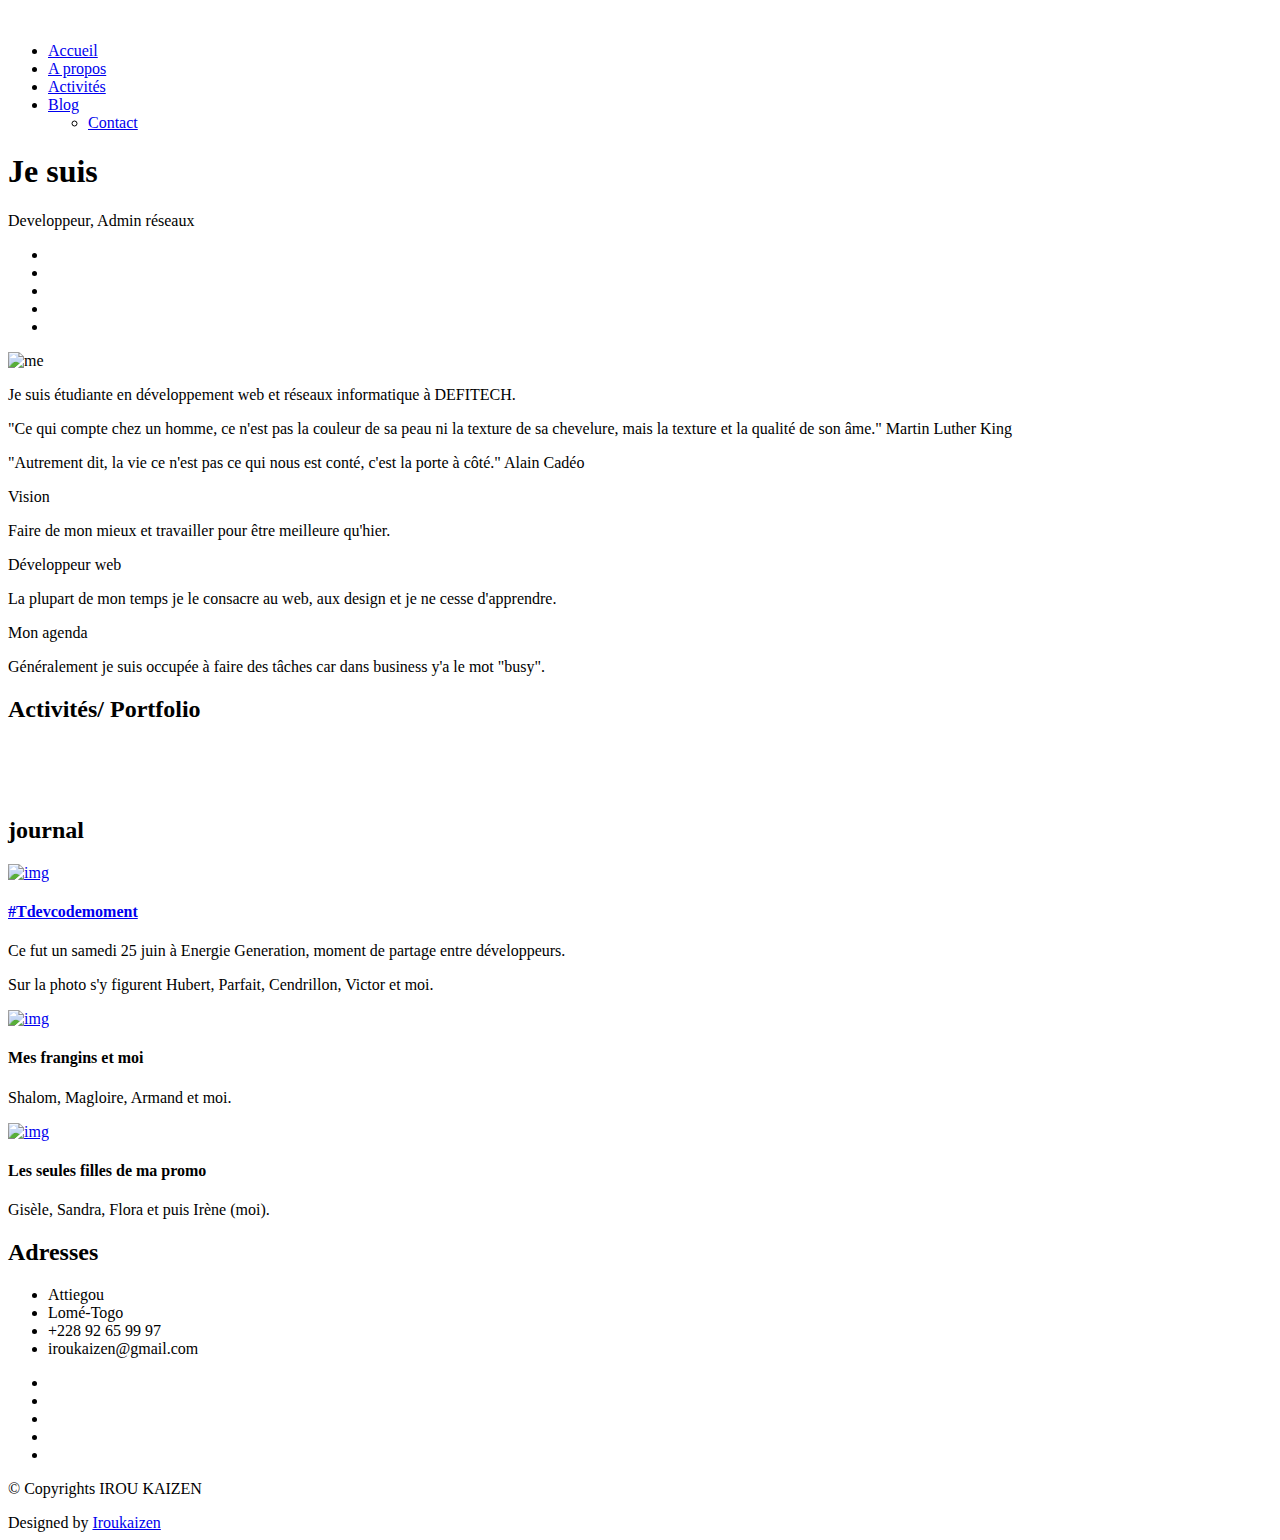
==== index.html @ bd390ae5 "first commit" ====
<!DOCTYPE html>
<html lang="en">

<head>
  <meta charset="utf-8">
  <meta content="width=device-width, initial-scale=1.0" name="viewport">

  <title>IrouKaizen_Portfolio</title>
  <meta content="" name="description">
  <meta content="" name="keywords">

  <!-- Favicons -->
  <link href="" rel="icon">
  <link href="" rel="apple-touch-icon">

  <!-- Google Fonts -->
  <link href="https://fonts.googleapis.com/css?family=Poppins:300,300i,400,400i,500,500i,600,600i,700,700i|Playfair+Display:400,400i,500,500i,600,600i,700,700i,900,900i" rel="stylesheet">

  <!-- Vendor CSS Files -->
  <link href="assets/vendor/bootstrap/css/bootstrap.min.css" rel="stylesheet">
  <link href="assets/vendor/bootstrap-icons/bootstrap-icons.css" rel="stylesheet">
  <link href="assets/vendor/boxicons/css/boxicons.min.css" rel="stylesheet">
  <link href="assets/vendor/glightbox/css/glightbox.min.css" rel="stylesheet">
  <link href="assets/vendor/swiper/swiper-bundle.min.css" rel="stylesheet">

  <!-- Template Main CSS File -->
  <link href="assets/css/style.css" rel="stylesheet">

  </head>

<body>

  <!-- ======= Header ======= -->
  <header id="header" class="fixed-top ">
    <div class="container d-flex align-items-center justify-content-between">

      <a href="index.html" class="logo"><img src="Kaizen" alt="" class="img-fluid"></a>
      <!-- Uncomment below if you prefer to use an text logo -->
      <!-- <h1 class="logo"><a href="index.html">Folio</a></h1> -->

      <nav id="navbar" class="navbar">
        <ul>
          <li><a class="nav-link scrollto active" href="#hero">Accueil</a></li>
          <li><a class="nav-link scrollto" href="#about">A propos</a></li>
          <li><a class="nav-link  scrollto" href="#portfolio">Activités</a></li>
          <li><a class="nav-link  scrollto" href="#journal">Blog</a></li>
            <ul>
          <li><a class="nav-link scrollto" href="#contact">Contact</a></li>
        </ul>
        <i class="bi bi-list mobile-nav-toggle"></i>
      </nav><!-- .navbar -->

    </div>
  </header><!-- End Header -->

  <!-- ======= Hero Section ======= -->
  <div id="hero" class="home">

    <div class="container">
      <div class="hero-content">
        <h1>Je suis <span class="typed" data-typed-items="Irou Kaizen, Developpeur, admin réseaux"></span></h1>
        <p>Developpeur, Admin réseaux</p>

        <ul class="list-unstyled list-social">
          <li><a href="https://www.facebook.com/profile.php?id=100086265104041"><i class="bi bi-facebook"></i></a></li>
          <li><a href="https://twitter.com/Iroukaizen?t=doi3_q9VEJT64yDIWJm-vA&s=09"><i class="bi bi-twitter"></i></a></li>
          <li><a href="https://instagram.com/iroukaizen?igshid=ZDdkNTZiNTM="><i class="bi bi-instagram"></i></a></li>
          <li><a href="https://www.linkedin.com/in/ir%C3%A8ne-amedji-388861243"><i class="bi bi-linkedin"></i></a></li>
          <li><a href="https://wa.me/qr/MRXWNQQ42LR3I1"><i class="bi bi-whatsapp"></i></a></li>

        </ul>
      </div>
    </div>
  </div><!-- End Hero -->

  <main id="main">

    <!-- ======= About Section ======= -->
    <div id="about" class="paddsection">
      <div class="container">
        <div class="row justify-content-between">

          <div class="col-lg-4 ">
            <div class="div-img-bg">
              <div class="about-img">
                <img src="assets/img/006.jpg" class="img-responsive" alt="me">
              </div>
            </div>
          </div>

          <div class="col-lg-7">
            <div class="about-descr">

              <p class="p-heading">Je suis étudiante en développement web et réseaux informatique à DEFITECH. </p>
              <p class="separator">"Ce qui compte chez un homme, ce n'est pas la couleur de sa peau ni la texture de sa chevelure, mais la texture et la qualité de son âme." Martin Luther King</p>
              <p class="separator">"Autrement dit, la vie ce n'est pas ce qui nous est conté, c'est la porte à côté." Alain Cadéo</p>

            </div>

          </div>
        </div>
      </div>
    </div><!-- End About Section -->

    <!-- ======= Services Section ======= -->
    <div id="services">
      <div class="container">

        <div class="services-slider swiper" data-aos="fade-up" data-aos-delay="100">
          <div class="swiper-wrapper">

            
            <div class="swiper-slide">
              <div class="services-block">
                <i class="bi bi-bar-chart"></i>
                <span>Vision</span>
                <p class="separator">Faire de mon mieux et travailler pour être meilleure qu'hier. </p>
              </div>
            </div><!-- End testimonial item -->

            <div class="swiper-slide">
              <div class="services-block">
                <i class="bi bi-binoculars"></i>
                <span>Développeur web</span>
                <p class="separator">La plupart de mon temps je le consacre au web, aux design et je ne cesse d'apprendre.</p>
              </div>
            </div><!-- End testimonial item -->

            <!--<div class="swiper-slide">
              <div class="services-block">
                <i class="bi bi-brightness-high"></i>
                <span>V</span>
                <p class="separator"></p>
              </div>
            </div><!-- End testimonial item -->

            <div class="swiper-slide">
              <div class="services-block">
                <i class="bi bi-calendar4-week"></i>
                <span>Mon agenda</span>
                <p class="separator">Généralement je suis occupée à faire des tâches car dans business y'a le mot "busy".</p>
              </div>
            </div><!-- End testimonial item -->

          </div>
          <div class="swiper-pagination"></div>
        </div>

      </div>

    </div><!-- End Services Section -->

    <!-- ======= Portfolio Section ======= -->
    <div id="portfolio" class="paddsection">

      <div class="container">
        <div class="section-title text-center">
          <h2>Activités/ Portfolio</h2>
        </div>
      </div>

      <div class="container">

        <div class="row">
          <div class="col-lg-12 d-flex justify-content-center">
          </div>
        </div>

        <div class="row portfolio-container">

          <div class="col-lg-4 col-md-6 portfolio-item filter-app">
            <img src="assets/img/portfolio/portfolio-1.jpg" class="img-fluid" alt="">
          </div>

          <div class="col-lg-4 col-md-6 portfolio-item filter-web">
            <img src="assets/img/portfolio/portfolio-2.jpg" class="img-fluid" alt="">
          </div>

          <div class="col-lg-4 col-md-6 portfolio-item filter-app">
            <img src="assets/img/portfolio/portfolio-3.jpg" class="img-fluid" alt="">
          </div>
        </div>

      </div>

    </div><!-- End Portfolio Section -->

    <!-- ======= Journal Section ======= -->
    <div id="journal" class="text-left paddsection">

      <div class="container">
        <div class="section-title text-center">
          <h2>journal</h2>
        </div>
      </div>

      <div class="container">
        <div class="journal-block">
          <div class="row">

            <div class="col-lg-4 col-md-6">
              <div class="journal-info">

                <a href="blog-single.html"><img src="assets/img/005.jpeg" class="img-responsive" alt="img"></a>

                <div class="journal-txt">

                  <h4><a href="blog-single.html">#Tdevcodemoment</a></h4>
                  <p class="separator">Ce fut un samedi 25 juin à Energie Generation, moment de partage entre développeurs.</p>
                  <p class="separator"> Sur la photo s'y  figurent Hubert, Parfait, Cendrillon, Victor et moi.</p>

                </div>

              </div>
            </div>

            <div class="col-lg-4 col-md-6">
              <div class="journal-info">

                <a href="blog-single.html"><img src="assets/img/Snapchat-1326593393_1.jpg" class="img-responsive" alt="img"></a>

                <div class="journal-txt">

                  <h4><a href="blog-single.html"></a>Mes frangins et moi</h4>
                  <p class="separator">Shalom, Magloire, Armand et moi.
                  </p>

                </div>

              </div>
            </div>

            <div class="col-lg-4 col-md-6">
              <div class="journal-info">

                <a href="blog-single.html"><img src="assets/img/008.jpg" class="img-responsive" alt="img"></a>

                <div class="journal-txt">

                  <h4><a href="blog-single.html"></a>Les seules filles de ma promo</h4>
                  <p class="separator">Gisèle, Sandra, Flora et puis Irène (moi).
                  </p>

                </div>

              </div>
            </div>

          </div>
        </div>
      </div>

    </div><!-- End Journal Section -->

    <!-- ======= Contact Section ======= -->
    <div id="contact" class="paddsection">
      <div class="container">
        <div class="contact-block1">
          <div class="row">

            <div class="col-lg-6">
              <div class="contact-contact">

                <h2 class="mb-30">Adresses</h2>

                <ul class="contact-details">
                  <li><span>Attiegou</span></li>
                  <li><span>Lomé-Togo</span></li>
                  <li><span>+228 92 65 99 97</span></li>
                  <li><span>iroukaizen@gmail.com</span></li>
                </ul>

              </div>
            </div>

            <div class="col-lg-6">
              
            </div>
          </div>
        </div>
      </div>
    </div><!-- End Contact Section -->

  </main><!-- End #main -->

  <!-- ======= Footer ======= -->
  <div id="footer" class="text-center">
    <div class="container">
      <div class="socials-media text-center">

        <ul class="list-unstyled">
          <li><a href="https://www.facebook.com/profile.php?id=100086265104041"><i class="bi bi-facebook"></i></a></li>
          <li><a href="https://twitter.com/Iroukaizen?t=doi3_q9VEJT64yDIWJm-vA&s=09"><i class="bi bi-twitter"></i></a></li>
          <li><a href="https://instagram.com/iroukaizen?igshid=ZDdkNTZiNTM="><i class="bi bi-instagram"></i></a></li>
          <li><a href="https://www.linkedin.com/in/ir%C3%A8ne-amedji-388861243"><i class="bi bi-linkedin"></i></a></li>
          <li><a href="https://wa.me/qr/MRXWNQQ42LR3I1"><i class="bi bi-whatsapp"></i></a></li>

        </ul>

      </div>

      <p>&copy; Copyrights IROU KAIZEN</p>

      <div class="credits">
        Designed by <a href="https://wa.me/qr/MRXWNQQ42LR3I1">Iroukaizen <i class="bi bi-emoji-smile-fill"></i></a>
      </div>

    </div>
  </div><!-- End Footer -->

  <a href="#" class="back-to-top d-flex align-items-center justify-content-center"><i class="bi bi-arrow-up-short"></i></a>

  <!-- Vendor JS Files -->
  <script src="assets/vendor/bootstrap/js/bootstrap.bundle.min.js"></script>
  <script src="assets/vendor/glightbox/js/glightbox.min.js"></script>
  <script src="assets/vendor/isotope-layout/isotope.pkgd.min.js"></script>
  <script src="assets/vendor/swiper/swiper-bundle.min.js"></script>
  <script src="assets/vendor/typed.js/typed.min.js"></script>
  <script src="assets/vendor/php-email-form/validate.js"></script>

  <!-- Template Main JS File -->
  <script src="assets/js/main.js"></script>

</body>

</html>
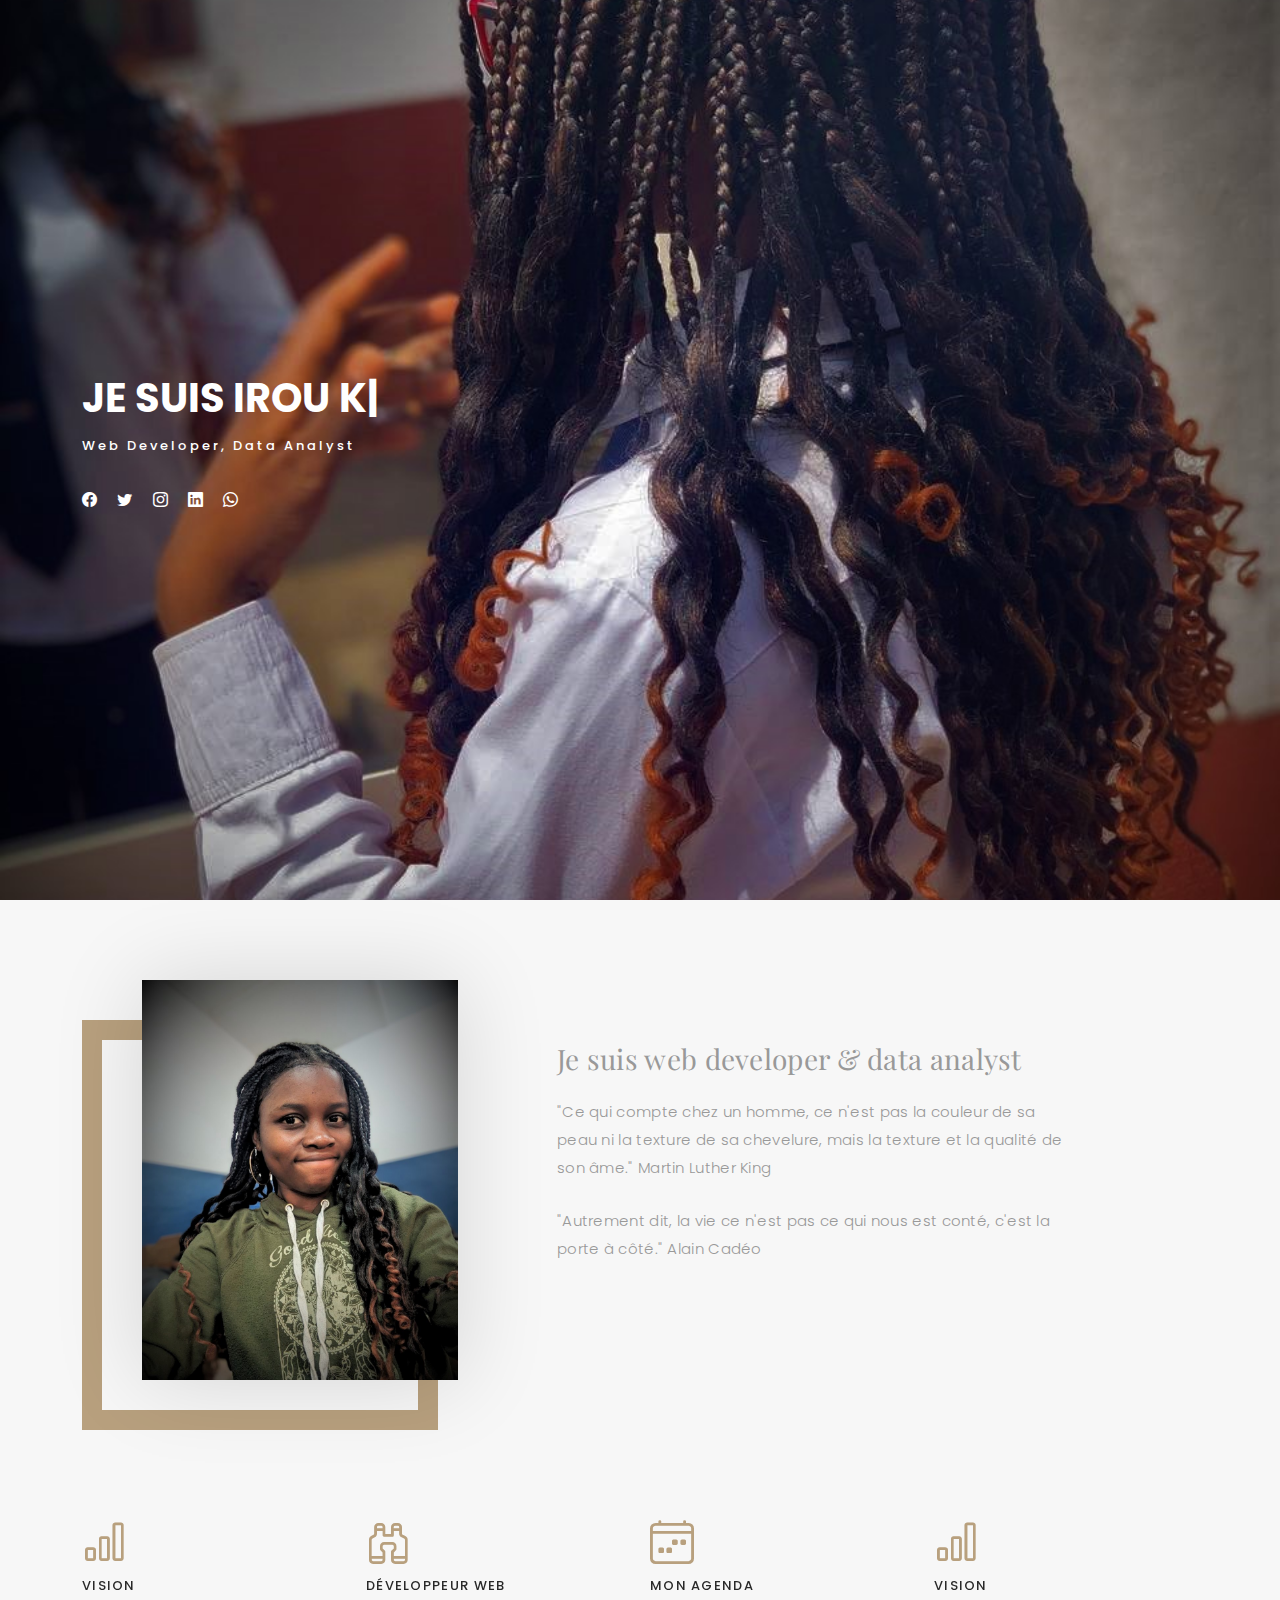
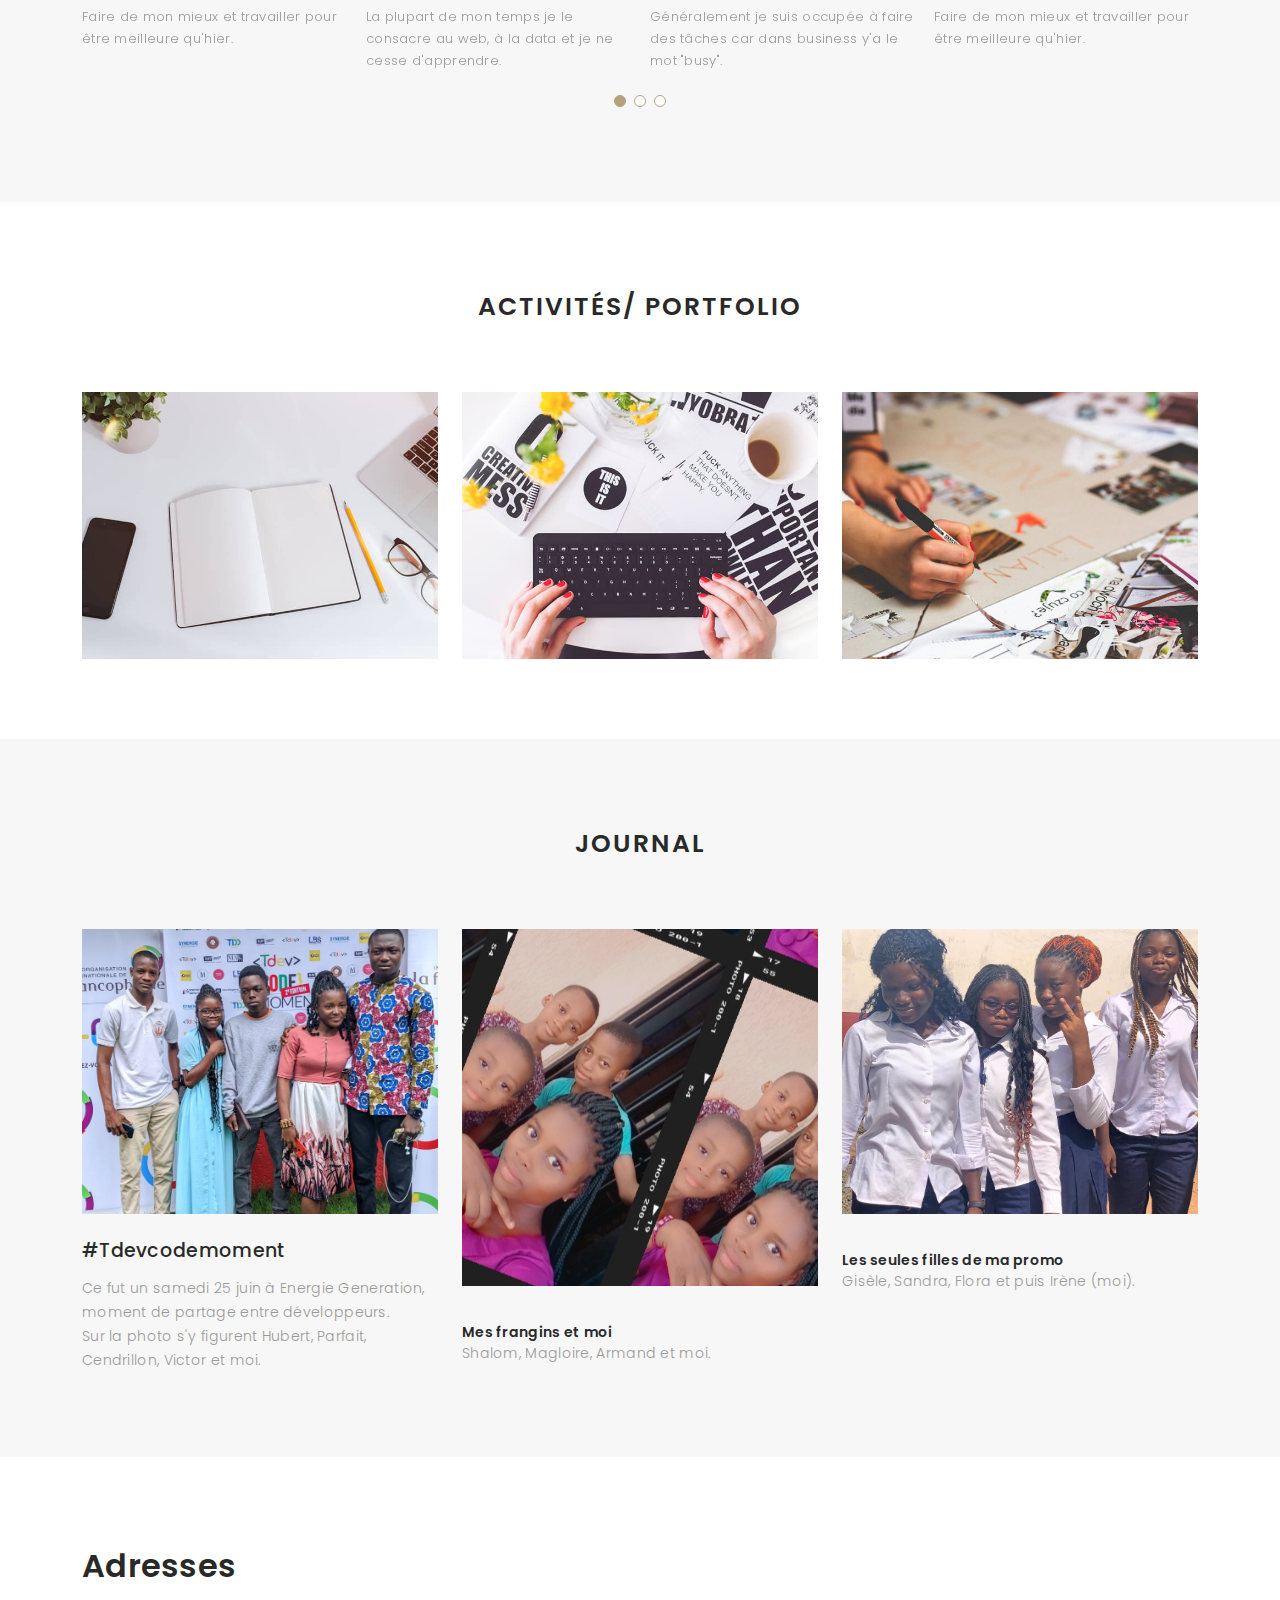
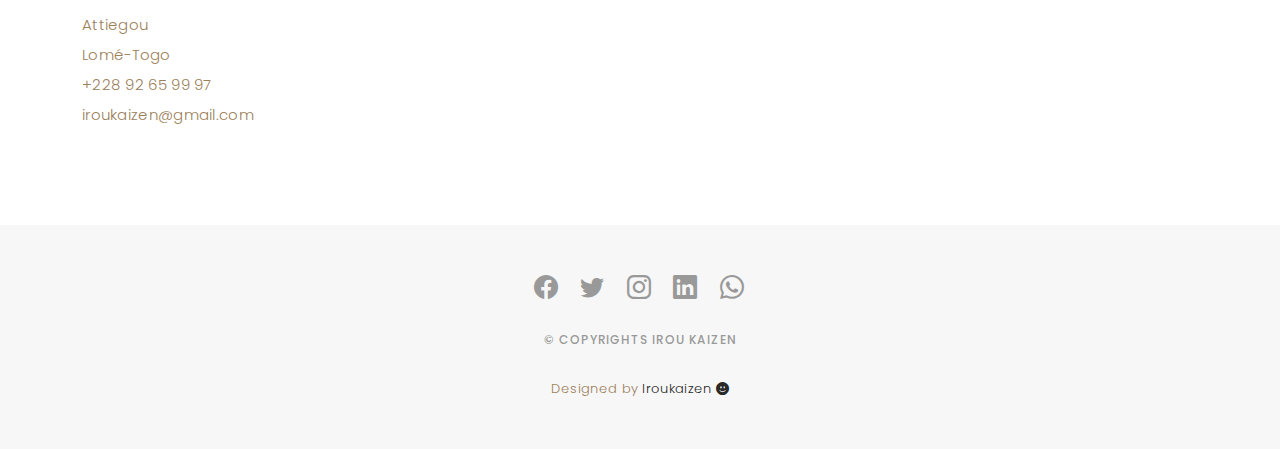
==== commit 47accec9: "Update index.html" ====
--- a/index.html
+++ b/index.html
@@ -59,7 +59,7 @@
     <div class="container">
       <div class="hero-content">
         <h1>Je suis <span class="typed" data-typed-items="Irou Kaizen, Developpeur, admin réseaux"></span></h1>
-        <p>Developpeur, Admin réseaux</p>
+        <p>web developer, data analyst</p>
 
         <ul class="list-unstyled list-social">
           <li><a href="https://www.facebook.com/profile.php?id=100086265104041"><i class="bi bi-facebook"></i></a></li>
@@ -91,7 +91,7 @@
           <div class="col-lg-7">
             <div class="about-descr">
 
-              <p class="p-heading">Je suis étudiante en développement web et réseaux informatique à DEFITECH. </p>
+              <p class="p-heading">Je suis web developer & data analyst </p>
               <p class="separator">"Ce qui compte chez un homme, ce n'est pas la couleur de sa peau ni la texture de sa chevelure, mais la texture et la qualité de son âme." Martin Luther King</p>
               <p class="separator">"Autrement dit, la vie ce n'est pas ce qui nous est conté, c'est la porte à côté." Alain Cadéo</p>
 
@@ -122,7 +122,7 @@
               <div class="services-block">
                 <i class="bi bi-binoculars"></i>
                 <span>Développeur web</span>
-                <p class="separator">La plupart de mon temps je le consacre au web, aux design et je ne cesse d'apprendre.</p>
+                <p class="separator">La plupart de mon temps je le consacre au web, à la data et je ne cesse d'apprendre.</p>
               </div>
             </div><!-- End testimonial item -->
 
@@ -323,4 +323,4 @@
 
 </body>
 
-</html>+</html>
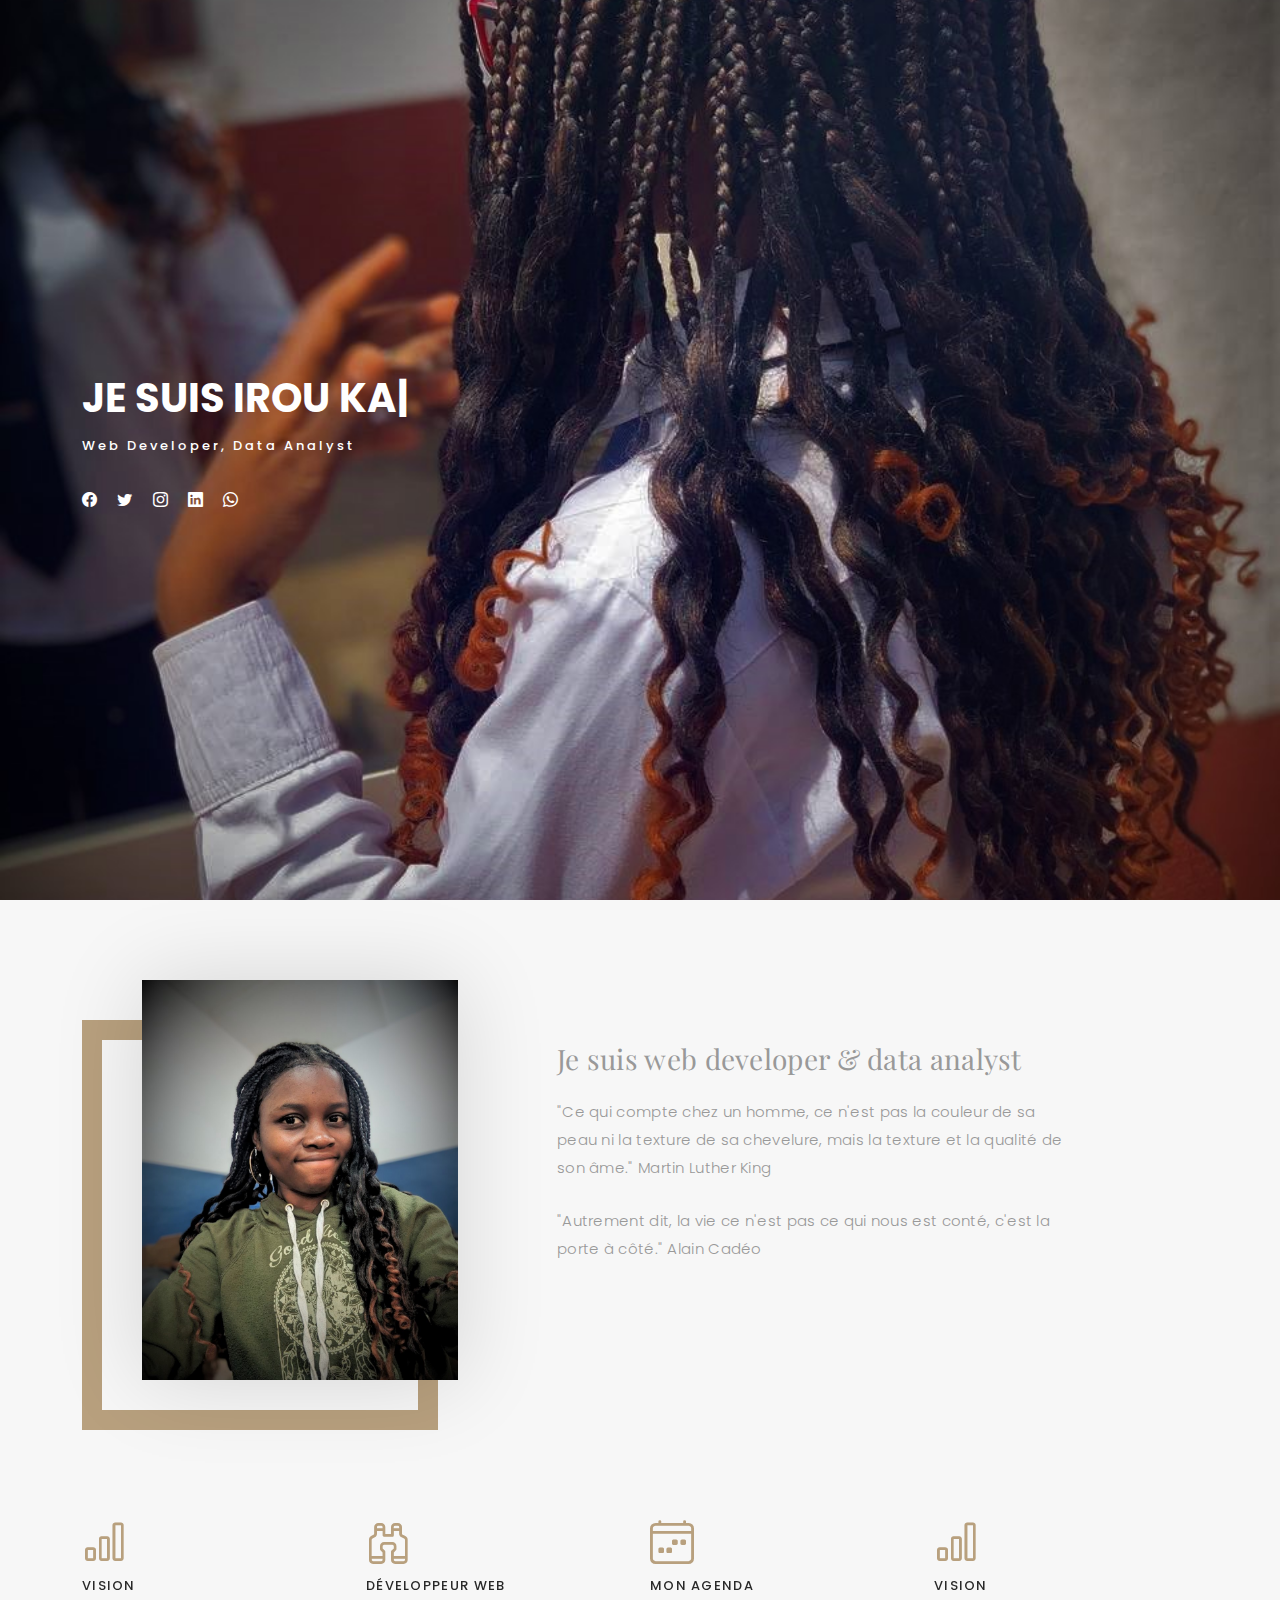
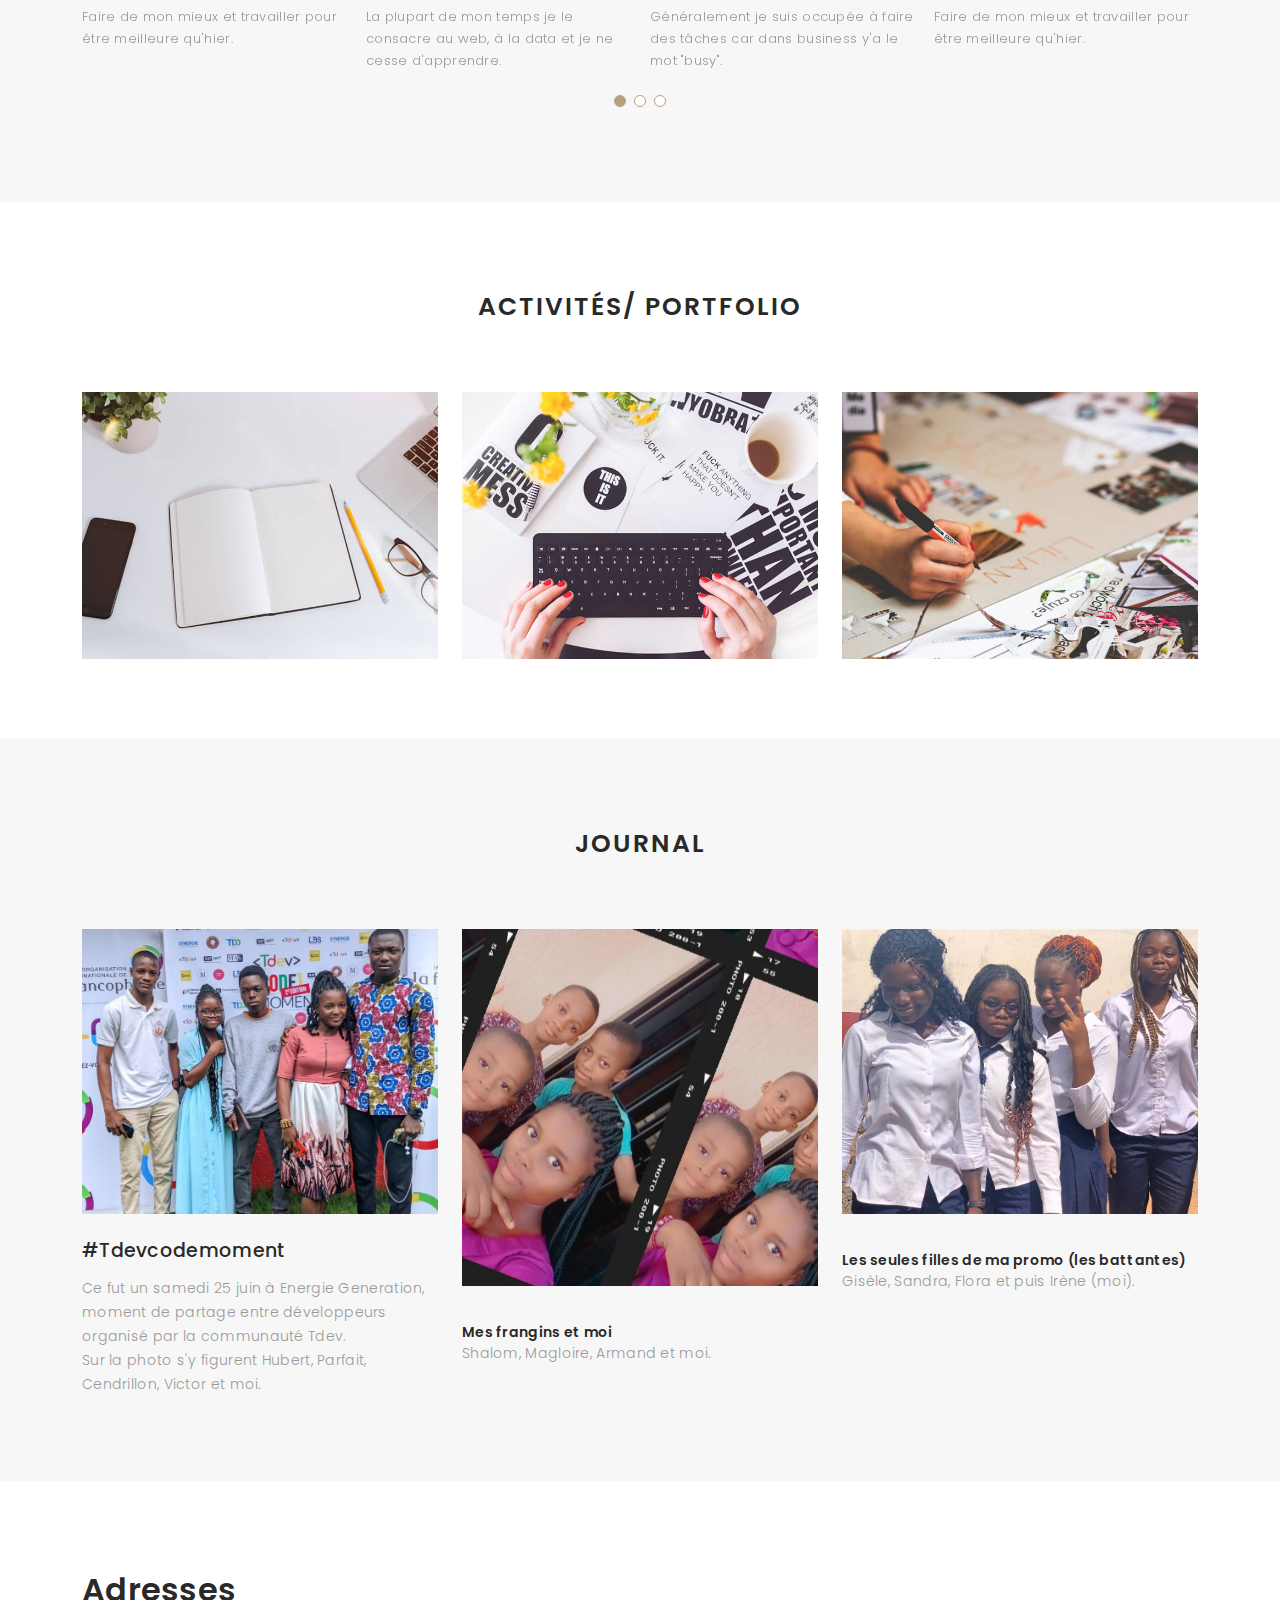
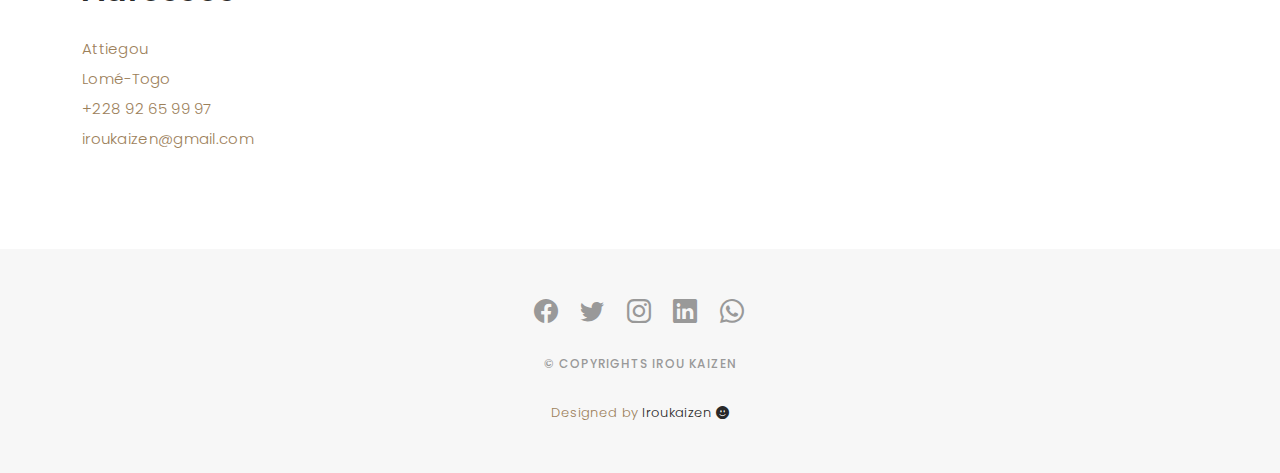
==== commit 6fdb7192: "Update index.html" ====
--- a/index.html
+++ b/index.html
@@ -206,7 +206,7 @@
                 <div class="journal-txt">
 
                   <h4><a href="blog-single.html">#Tdevcodemoment</a></h4>
-                  <p class="separator">Ce fut un samedi 25 juin à Energie Generation, moment de partage entre développeurs.</p>
+                  <p class="separator">Ce fut un samedi 25 juin à Energie Generation, moment de partage entre développeurs organisé par la communauté Tdev.</p>
                   <p class="separator"> Sur la photo s'y  figurent Hubert, Parfait, Cendrillon, Victor et moi.</p>
 
                 </div>
@@ -237,7 +237,7 @@
 
                 <div class="journal-txt">
 
-                  <h4><a href="blog-single.html"></a>Les seules filles de ma promo</h4>
+                  <h4><a href="blog-single.html"></a>Les seules filles de ma promo (les battantes) </h4>
                   <p class="separator">Gisèle, Sandra, Flora et puis Irène (moi).
                   </p>
 
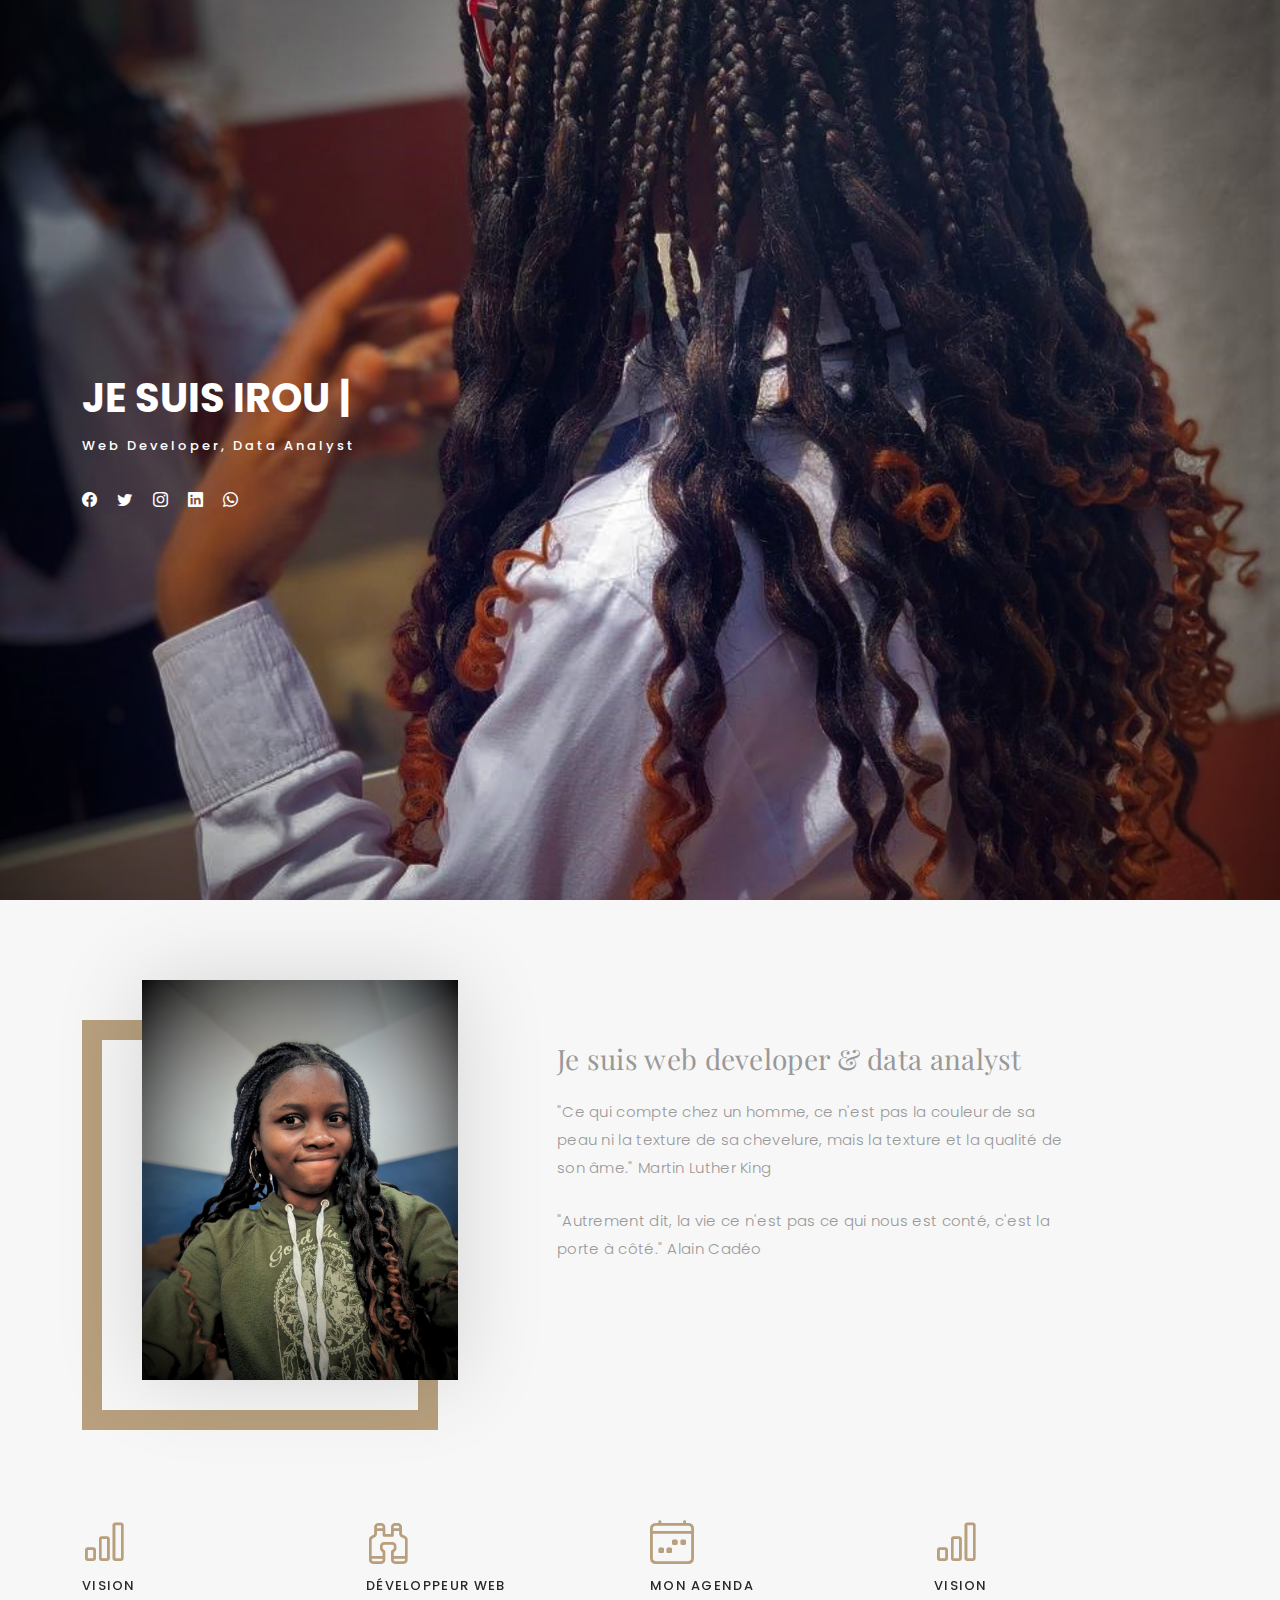
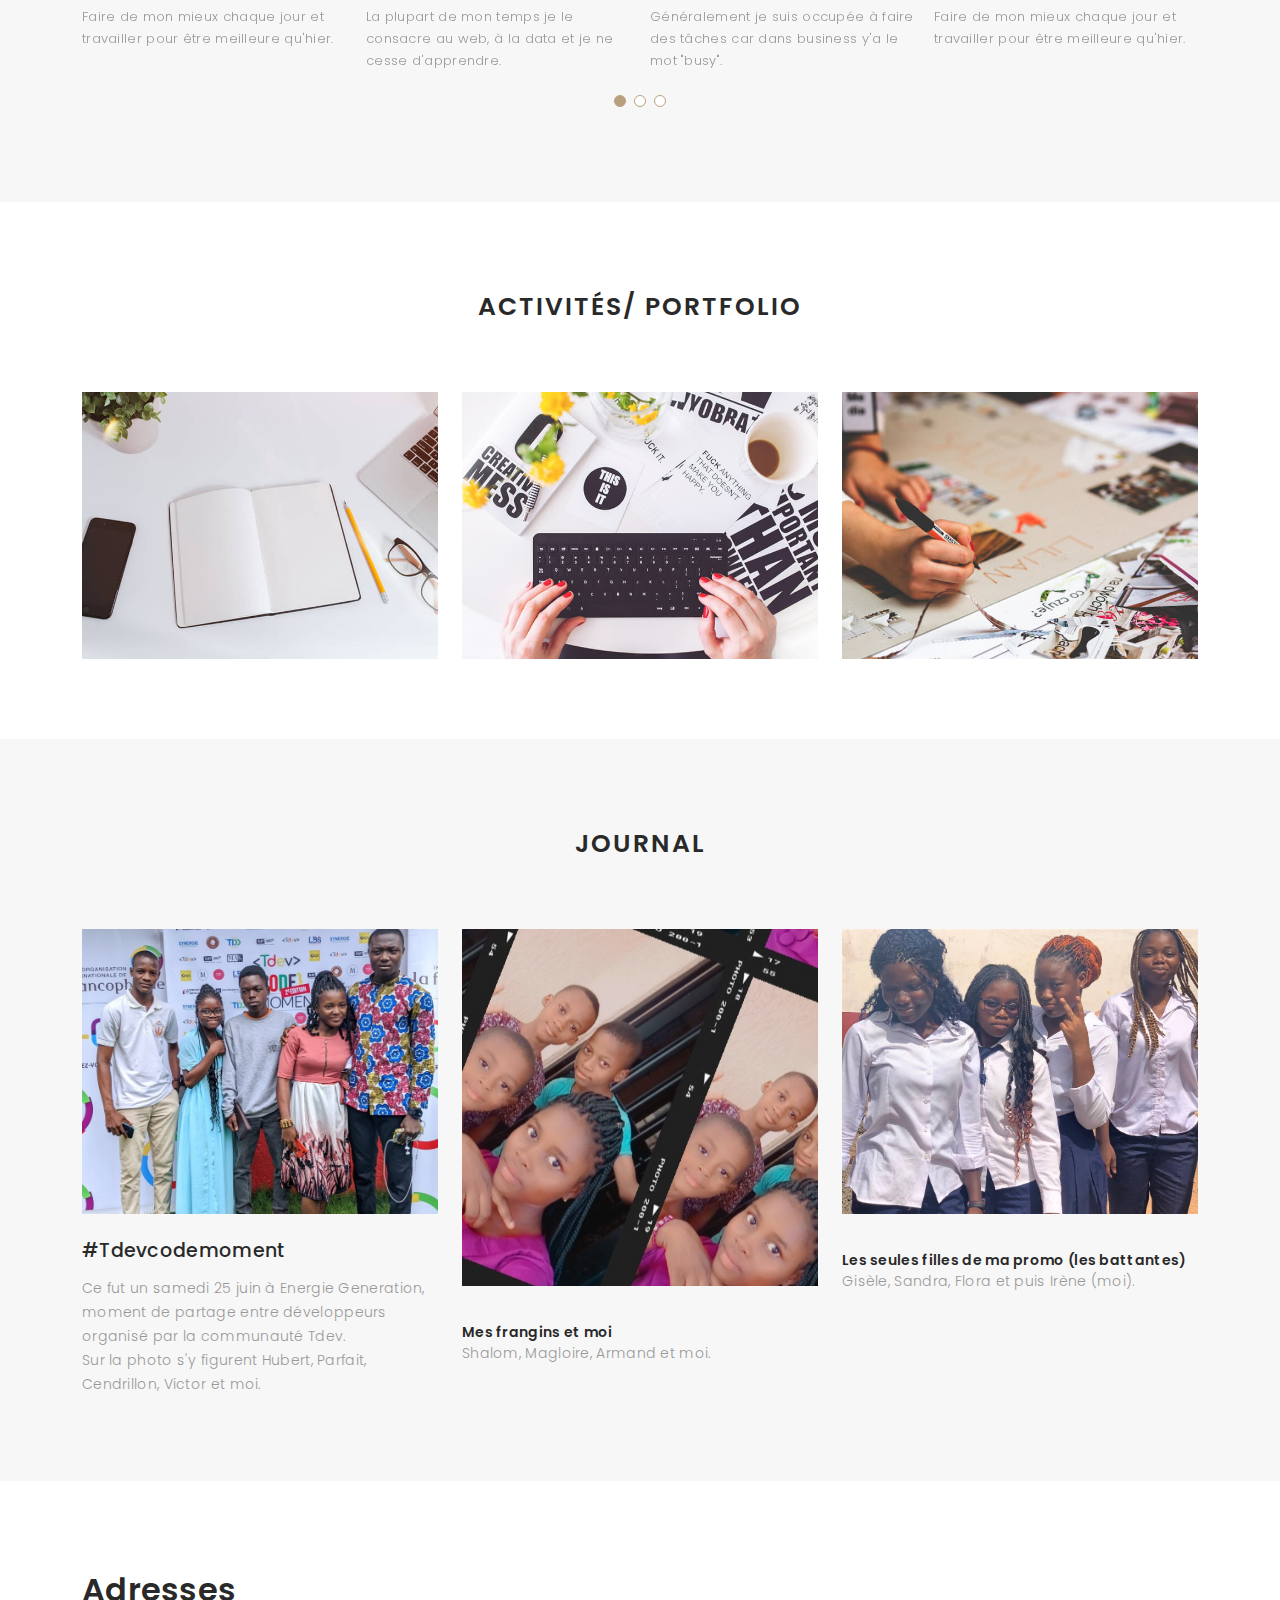
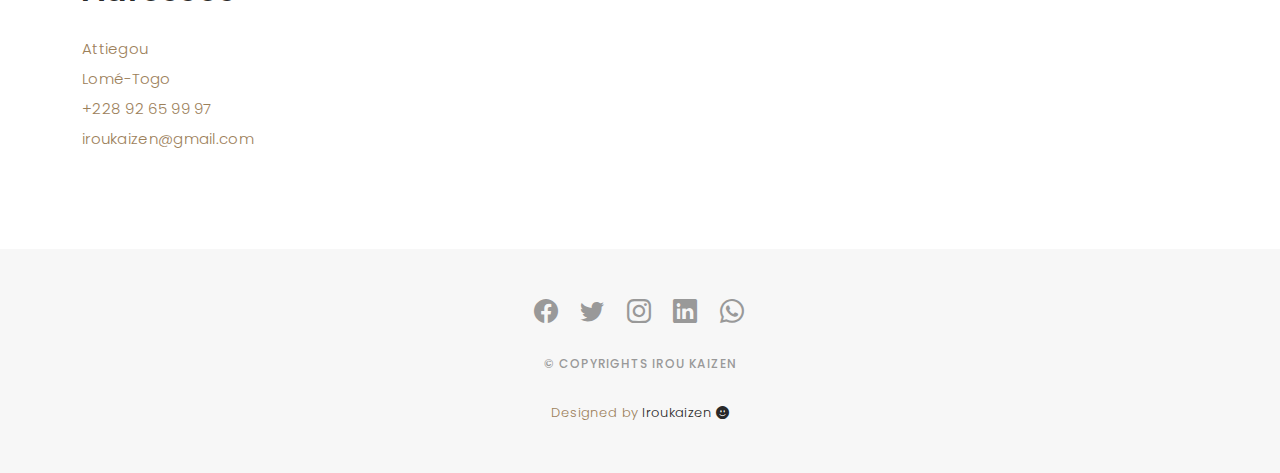
==== commit 7c6ac6c5: "Update index.html" ====
--- a/index.html
+++ b/index.html
@@ -5,7 +5,7 @@
   <meta charset="utf-8">
   <meta content="width=device-width, initial-scale=1.0" name="viewport">
 
-  <title>IrouKaizen_Portfolio</title>
+  <title>IrouKaizen's_portfolio</title>
   <meta content="" name="description">
   <meta content="" name="keywords">
 
@@ -58,7 +58,7 @@
 
     <div class="container">
       <div class="hero-content">
-        <h1>Je suis <span class="typed" data-typed-items="Irou Kaizen, Developpeur, admin réseaux"></span></h1>
+        <h1>Je suis <span class="typed" data-typed-items="Irou Kaizen, Developpeur, data analyst"></span></h1>
         <p>web developer, data analyst</p>
 
         <ul class="list-unstyled list-social">
@@ -114,7 +114,7 @@
               <div class="services-block">
                 <i class="bi bi-bar-chart"></i>
                 <span>Vision</span>
-                <p class="separator">Faire de mon mieux et travailler pour être meilleure qu'hier. </p>
+                <p class="separator">Faire de mon mieux chaque jour et travailler pour être meilleure qu'hier. </p>
               </div>
             </div><!-- End testimonial item -->
 
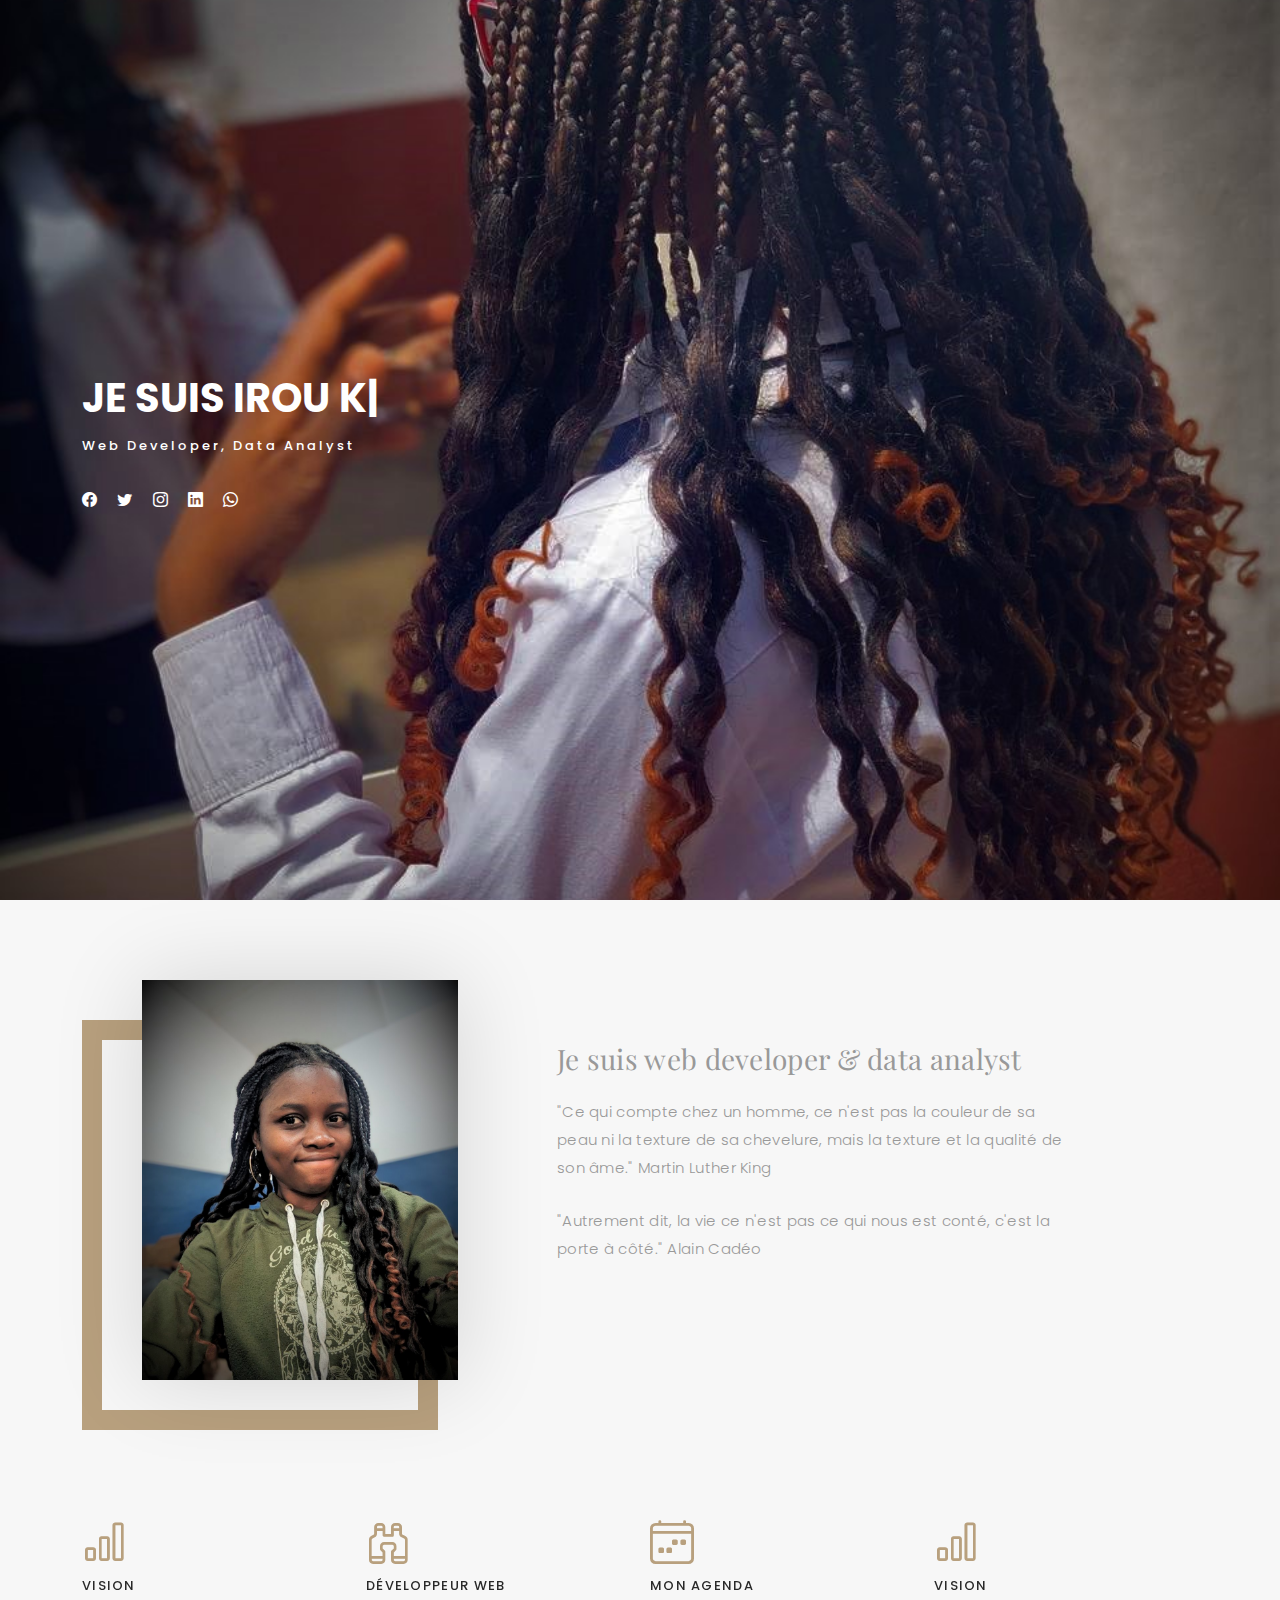
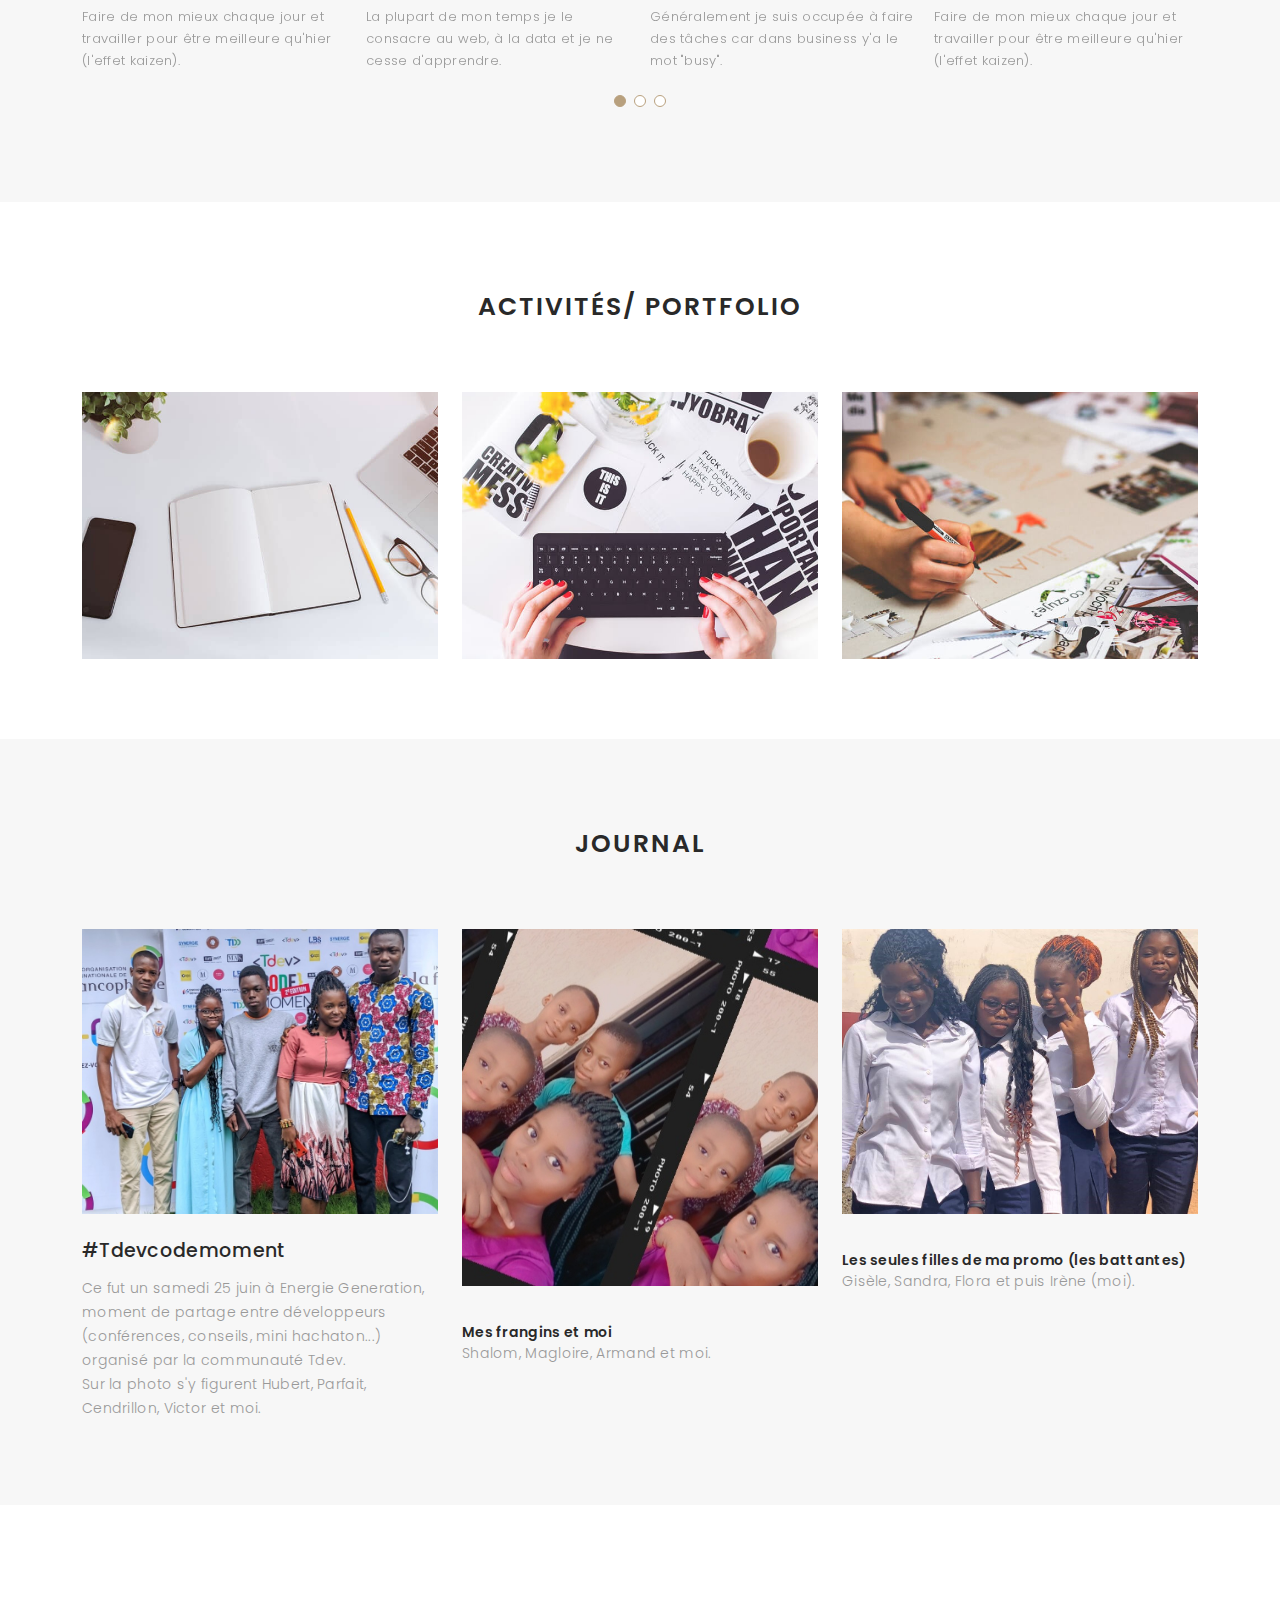
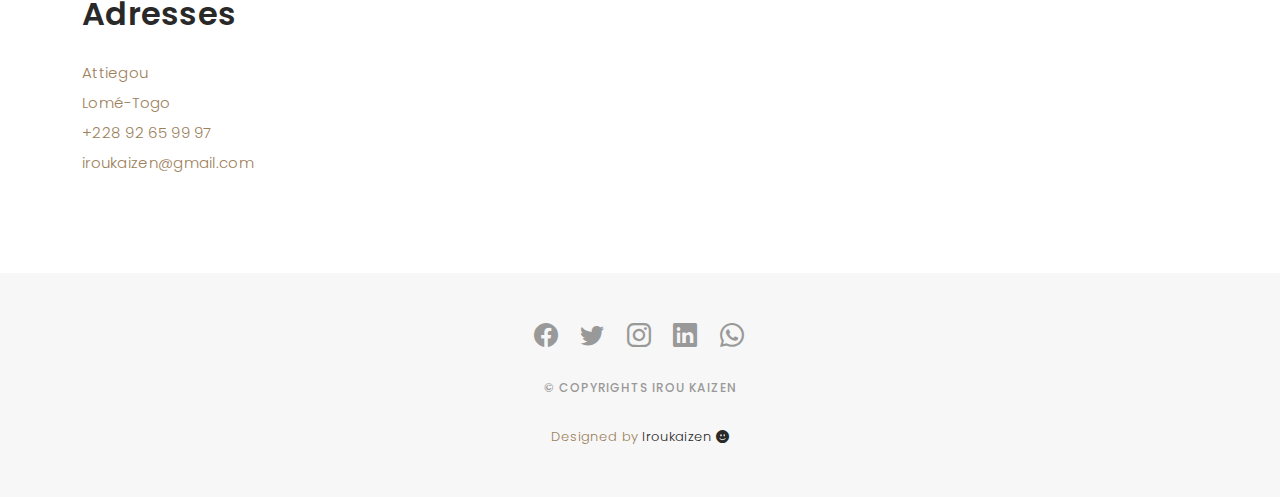
==== commit d7d6a44c: "Update index.html" ====
--- a/index.html
+++ b/index.html
@@ -45,7 +45,7 @@
           <li><a class="nav-link  scrollto" href="#portfolio">Activités</a></li>
           <li><a class="nav-link  scrollto" href="#journal">Blog</a></li>
             <ul>
-          <li><a class="nav-link scrollto" href="#contact">Contact</a></li>
+          <li><a class="nav-link scrollto" href="#contacts">Contact</a></li>
         </ul>
         <i class="bi bi-list mobile-nav-toggle"></i>
       </nav><!-- .navbar -->
@@ -114,7 +114,7 @@
               <div class="services-block">
                 <i class="bi bi-bar-chart"></i>
                 <span>Vision</span>
-                <p class="separator">Faire de mon mieux chaque jour et travailler pour être meilleure qu'hier. </p>
+                <p class="separator">Faire de mon mieux chaque jour et travailler pour être meilleure qu'hier (l'effet kaizen). </p>
               </div>
             </div><!-- End testimonial item -->
 
@@ -206,7 +206,7 @@
                 <div class="journal-txt">
 
                   <h4><a href="blog-single.html">#Tdevcodemoment</a></h4>
-                  <p class="separator">Ce fut un samedi 25 juin à Energie Generation, moment de partage entre développeurs organisé par la communauté Tdev.</p>
+                  <p class="separator">Ce fut un samedi 25 juin à Energie Generation, moment de partage entre développeurs (conférences, conseils, mini hachaton...) organisé par la communauté Tdev.</p>
                   <p class="separator"> Sur la photo s'y  figurent Hubert, Parfait, Cendrillon, Victor et moi.</p>
 
                 </div>
